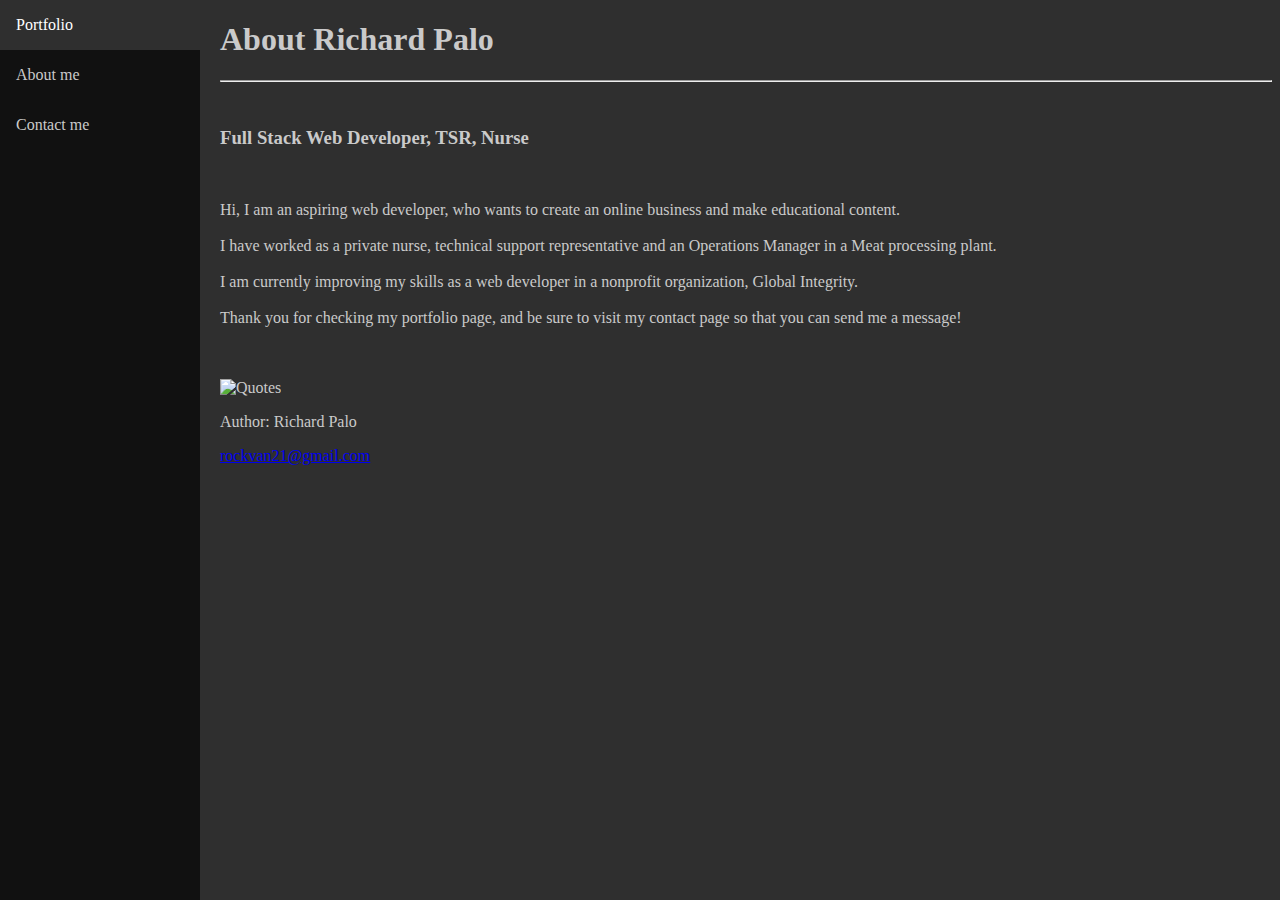
==== about.html @ 79963516 "added some CSS" ====
<!DOCTYPE html>
<html lang="en">
<head>
    <meta charset="UTF-8">
    <meta name="viewport" content="width=device-width, initial-scale=1.0">
    <title>About me</title>
    <link rel="stylesheet" href="stylesheet.css">
</head>

<body class="content">
    <h1>
        About Richard Palo
    </h1>
    <hr>
   
    <div class="sidenav">
        <a href="index.html">Portfolio</a></li>
        <a class="active" href="about.html">About me</a></li>
        <a href="contact.html">Contact me</a></li>
      </div>

    <br>

    <h3>
        Full Stack Web Developer, TSR, Nurse
    </h3>
    <br>
    <p>
        Hi, I am an aspiring web developer, who wants to create an online business and make educational content.
        <br>
        <br>
        I have worked as a private nurse, technical support representative and an Operations Manager in a Meat processing plant.
        <br>
        <br>
        I am currently improving my skills as a web developer in a nonprofit organization, Global Integrity.
        <br>
        <br>
        Thank you for checking my portfolio page, and be sure to visit my contact page so that you can send me a message!
    </p>
    <br>
    <br>
    
    <img src="https://miro.medium.com/max/1575/1*26XS_ika9w4pg18715Mo1g.jpeg" 
           alt="Quotes">
           
    <footer>
        <p>
            Author: Richard Palo
        </p>
        <p>
          <a href="mailto:rockvan21@gmail.com">
            rockvan21@gmail.com
          </a>
        </p>
    </footer>

</body>
</html>
---- stylesheet.css ----
* {
    box-sizing: border-box;
  }

body{
    background-color: #2f2f2f;
    color: #cacaca;
}

/* Style the side navigation */
  .sidenav {
      height: 100%;
      width: 200px;
      position: fixed;
      z-index: 1;
      top: 0;
      left: 0;
      background-color: #111;
      overflow-x: hidden;
    }

/* Side navigation links */
  .sidenav a {
      color: #cacaca;
      padding: 16px;
      text-decoration: none;
      display: block;
    }
  
  /* Change color on hover */
  .sidenav a:hover {
      background-color: #2f2f2f;
      color: white;
    }

  .sidenav a:active {
      background-color: #2f2f2f;
    }

  /* Style the content */
  .content {
      margin-left: 200px;
      padding-left: 20px;
    }
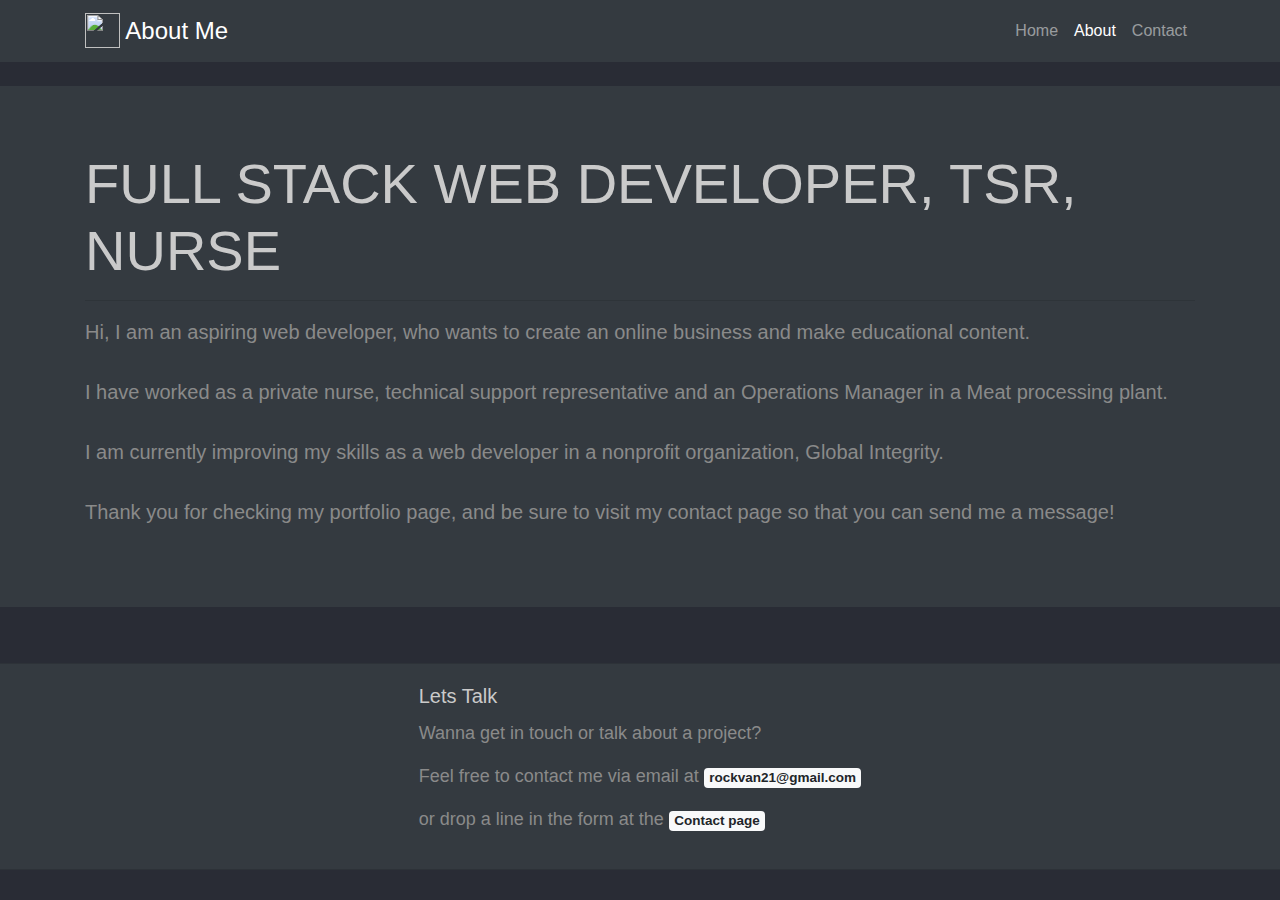
==== commit 0e403910: "updated about with bootstrap" ====
--- a/about.html
+++ b/about.html
@@ -4,55 +4,71 @@
     <meta charset="UTF-8">
     <meta name="viewport" content="width=device-width, initial-scale=1.0">
     <title>About me</title>
+    <link rel="stylesheet" href="https://stackpath.bootstrapcdn.com/bootstrap/4.5.2/css/bootstrap.min.css" integrity="sha384-JcKb8q3iqJ61gNV9KGb8thSsNjpSL0n8PARn9HuZOnIxN0hoP+VmmDGMN5t9UJ0Z" crossorigin="anonymous">
     <link rel="stylesheet" href="stylesheet.css">
 </head>
 
-<body class="content">
-    <h1>
-        About Richard Palo
-    </h1>
-    <hr>
-   
-    <div class="sidenav">
-        <a href="index.html">Portfolio</a></li>
-        <a class="active" href="about.html">About me</a></li>
-        <a href="contact.html">Contact me</a></li>
-      </div>
-
-    <br>
-
-    <h3>
-        Full Stack Web Developer, TSR, Nurse
-    </h3>
-    <br>
-    <p>
-        Hi, I am an aspiring web developer, who wants to create an online business and make educational content.
-        <br>
-        <br>
-        I have worked as a private nurse, technical support representative and an Operations Manager in a Meat processing plant.
-        <br>
-        <br>
-        I am currently improving my skills as a web developer in a nonprofit organization, Global Integrity.
-        <br>
-        <br>
-        Thank you for checking my portfolio page, and be sure to visit my contact page so that you can send me a message!
-    </p>
-    <br>
-    <br>
+<body>
+<!--------------------------------Navbar--------------------------------->
+    <nav class="navbar navbar-expand-lg navbar-dark bg-dark">
+    <div class="container">
+        <a class="navbar-brand" href="index.html"><img src="https://image.flaticon.com/icons/svg/3176/3176388.svg" width="35" height="35" class="d-inline-block align-top" alt="" loading="lazy">  About Me</a>
+        <div class="collapse navbar-collapse" id="navbarSupportedContent">
+            <ul class="navbar-nav ml-auto">
+                <li class="nav-item">
+                    <a class="nav-link" href="index.html">Home <span class="sr-only">(current)</span></a>
+                </li>
+                <li class="nav-item active">
+                    <a class="nav-link" href="about.html">About <span class="sr-only">(current)</span></a>
+                </li>
+                <li class="nav-item">
+                    <a class="nav-link" href="contact.html">Contact <span class="sr-only">(current)</span></a>
+                </li>
+            </ul>
+        </div>
+    </div>
+    </nav>
+<!--------------------------------End Navabar-------------------------------->
+ <br>
+<!--------------------------------About-------------------------------->
+    <section id="About">
+        <div class="jumbotron jumbotron-fluid bg-dark">
+            <div class="container">
+              <h1 class="display-4">Full Stack Web Developer, TSR, Nurse</h1>
+              <hr>
+              <p class="lead">
+                Hi, I am an aspiring web developer, who wants to create an online business and make educational content.
+                <br>
+                <br>
+                I have worked as a private nurse, technical support representative and an Operations Manager in a Meat processing plant.
+                <br>
+                <br>
+                I am currently improving my skills as a web developer in a nonprofit organization, Global Integrity.
+                <br>
+                <br>
+                Thank you for checking my portfolio page, and be sure to visit my contact page so that you can send me a message!
+            </p>
+            </div>
+          </div>
+    </section>
     
-    <img src="https://miro.medium.com/max/1575/1*26XS_ika9w4pg18715Mo1g.jpeg" 
-           alt="Quotes">
-           
-    <footer>
-        <p>
-            Author: Richard Palo
-        </p>
-        <p>
-          <a href="mailto:rockvan21@gmail.com">
-            rockvan21@gmail.com
-          </a>
-        </p>
-    </footer>
-
-</body>
+<!--------------------------------End About-------------------------------->
+<br>
+<!--------------------------------Footer-------------------------------->
+    <section id="footer">
+        <footer>
+            <div class="contaider-fluid">
+                <div class="row align-items-center card navbar-dark bg-dark ">
+                    <div class="card-body">
+                        <h5 class="card-title">Lets Talk</h5>
+                        <p>Wanna get in touch or talk about a project?</p>
+                        <p>Feel free to contact me via email at <a href="mailto:rockvan21@gmail.com" class="badge badge-light"> rockvan21@gmail.com</a></p>
+                        <p>or drop a line in the form at the <a href="contact.html" class="badge badge-light"> Contact page</a></p>
+                    </div>
+                </div>
+            </div>
+        </footer>
+    </section>
+<!--------------------------------End Footer-------------------------------->    
+ </body>
 </html>--- a/stylesheet.css
+++ b/stylesheet.css
@@ -1,45 +1,39 @@
 
-* {
-    box-sizing: border-box;
-  }
+/********Elements********/
+body{
+    background-color: #292c35;
+}
+/********End Elements********/
 
-body{
-    background-color: #2f2f2f;
-    color: #cacaca;
+/********Navbar********/
+.navbar-brand {
+  font-size: 24px;
+}
+/********End Navbar********/
+
+/********Hero Section********/
+
+section h1 {
+  color: #CACACA;
+  text-transform: uppercase;
+  font-weight: 900;
+  text-align: left;
 }
 
-/* Style the side navigation */
-  .sidenav {
-      height: 100%;
-      width: 200px;
-      position: fixed;
-      z-index: 1;
-      top: 0;
-      left: 0;
-      background-color: #111;
-      overflow-x: hidden;
-    }
+section p {
+  color: #8A8A8A;
+  font-size: 18px;
+  font-weight: 300;
+  text-align: left;
+}
+/********END Hero Section********/
 
-/* Side navigation links */
-  .sidenav a {
-      color: #cacaca;
-      padding: 16px;
-      text-decoration: none;
-      display: block;
-    }
-  
-  /* Change color on hover */
-  .sidenav a:hover {
-      background-color: #2f2f2f;
-      color: white;
-    }
+/********Footer********/
 
-  .sidenav a:active {
-      background-color: #2f2f2f;
-    }
+#footer h5 {
+  color: #CACACA;
+  font-weight: 300;
+  text-align: left;
+}
 
-  /* Style the content */
-  .content {
-      margin-left: 200px;
-      padding-left: 20px;
-    }+/********END Footer********/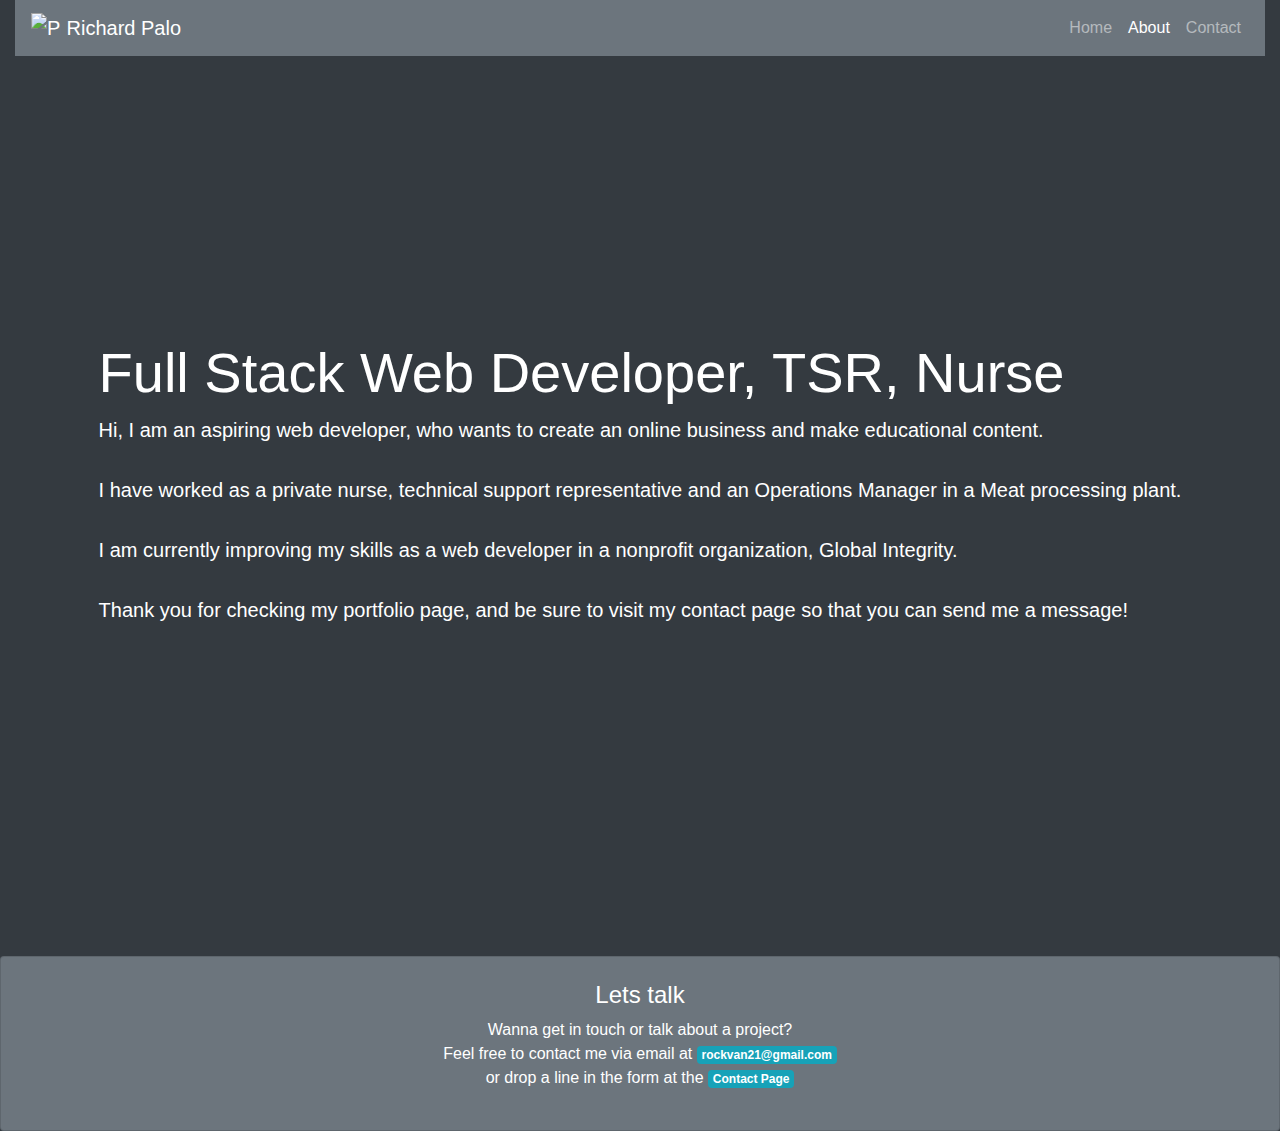
==== commit d390f576: "remove extra container updated some links" ====
--- a/about.html
+++ b/about.html
@@ -1,74 +1,140 @@
 <!DOCTYPE html>
 <html lang="en">
-<head>
-    <meta charset="UTF-8">
-    <meta name="viewport" content="width=device-width, initial-scale=1.0">
-    <title>About me</title>
-    <link rel="stylesheet" href="https://stackpath.bootstrapcdn.com/bootstrap/4.5.2/css/bootstrap.min.css" integrity="sha384-JcKb8q3iqJ61gNV9KGb8thSsNjpSL0n8PARn9HuZOnIxN0hoP+VmmDGMN5t9UJ0Z" crossorigin="anonymous">
-    <link rel="stylesheet" href="stylesheet.css">
-</head>
+	<head>
+		<meta charset="UTF-8" />
+		<meta
+			name="viewport"
+			content="width=device-width, initial-scale=1.0 ,  shrink-to-fit=no"
+		/>
+		<title>About me</title>
+		<link
+			rel="stylesheet"
+			href="https://stackpath.bootstrapcdn.com/bootstrap/4.5.2/css/bootstrap.min.css"
+			integrity="sha384-JcKb8q3iqJ61gNV9KGb8thSsNjpSL0n8PARn9HuZOnIxN0hoP+VmmDGMN5t9UJ0Z"
+			crossorigin="anonymous"
+		/>
+		<title>Richard Palo - About</title>
+	</head>
 
-<body>
-<!--------------------------------Navbar--------------------------------->
-    <nav class="navbar navbar-expand-lg navbar-dark bg-dark">
-    <div class="container">
-        <a class="navbar-brand" href="index.html"><img src="https://image.flaticon.com/icons/svg/3176/3176388.svg" width="35" height="35" class="d-inline-block align-top" alt="" loading="lazy">  About Me</a>
-        <div class="collapse navbar-collapse" id="navbarSupportedContent">
-            <ul class="navbar-nav ml-auto">
-                <li class="nav-item">
-                    <a class="nav-link" href="index.html">Home <span class="sr-only">(current)</span></a>
-                </li>
-                <li class="nav-item active">
-                    <a class="nav-link" href="about.html">About <span class="sr-only">(current)</span></a>
-                </li>
-                <li class="nav-item">
-                    <a class="nav-link" href="contact.html">Contact <span class="sr-only">(current)</span></a>
-                </li>
-            </ul>
-        </div>
-    </div>
-    </nav>
-<!--------------------------------End Navabar-------------------------------->
- <br>
-<!--------------------------------About-------------------------------->
-    <section id="About">
-        <div class="jumbotron jumbotron-fluid bg-dark">
-            <div class="container">
-              <h1 class="display-4">Full Stack Web Developer, TSR, Nurse</h1>
-              <hr>
-              <p class="lead">
-                Hi, I am an aspiring web developer, who wants to create an online business and make educational content.
-                <br>
-                <br>
-                I have worked as a private nurse, technical support representative and an Operations Manager in a Meat processing plant.
-                <br>
-                <br>
-                I am currently improving my skills as a web developer in a nonprofit organization, Global Integrity.
-                <br>
-                <br>
-                Thank you for checking my portfolio page, and be sure to visit my contact page so that you can send me a message!
-            </p>
-            </div>
-          </div>
-    </section>
-    
-<!--------------------------------End About-------------------------------->
-<br>
-<!--------------------------------Footer-------------------------------->
-    <section id="footer">
-        <footer>
-            <div class="contaider-fluid">
-                <div class="row align-items-center card navbar-dark bg-dark ">
-                    <div class="card-body">
-                        <h5 class="card-title">Lets Talk</h5>
-                        <p>Wanna get in touch or talk about a project?</p>
-                        <p>Feel free to contact me via email at <a href="mailto:rockvan21@gmail.com" class="badge badge-light"> rockvan21@gmail.com</a></p>
-                        <p>or drop a line in the form at the <a href="contact.html" class="badge badge-light"> Contact page</a></p>
-                    </div>
-                </div>
-            </div>
-        </footer>
-    </section>
-<!--------------------------------End Footer-------------------------------->    
- </body>
-</html>+	<body>
+		<!-- Navbar -->
+		<div class="container-fluid bg-dark">
+		<nav class="navbar navbar-expand-lg sticky-top navbar-dark bg-secondary">
+			<a class="navbar-brand" href="index.html">
+				<img
+					src="https://image.flaticon.com/icons/svg/3176/3176388.svg"
+					width="30"
+					height="30"
+					class="d-inline-block align-top"
+					alt="Profile-logo"
+					loading="lazy"
+				/>
+				Richard Palo
+			</a>
+			<button
+				class="navbar-toggler"
+				type="button"
+				data-toggle="collapse"
+				data-target="#navbarSupportedContent"
+				aria-controls="navbarSupportedContent"
+				aria-expanded="false"
+				aria-label="Toggle navigation"
+			>
+				<span class="navbar-toggler-icon"></span>
+			</button>
+
+			<div class="collapse navbar-collapse" id="navbarSupportedContent">
+				<ul class="navbar-nav ml-auto">
+					<li class="nav-item">
+						<a class="nav-link" href="index.html#portfolio"
+							>Home <span class="sr-only">(current)</span></a
+						>
+					</li>
+
+					<li class="nav-item active">
+						<a class="nav-link" href="about.html"
+							>About <span class="sr-only">(current)</span></a
+						>
+					</li>
+
+					<li class="nav-item">
+						<a class="nav-link" href="contact.html"
+							>Contact <span class="sr-only">(current)</span></a
+						>
+					</li>
+				</ul>
+			</div>
+		</nav>
+		<!-- End Navbar -->
+
+		<!--About--->
+		<div class="row vh-100 justify-content-center">
+			<div class="jumbotron jumbotron-fluid bg-dark align-self-center">
+				<div class="container text-white">
+					<h1 class="display-4">Full Stack Web Developer, TSR, Nurse</h1>
+					<p class="lead">
+						Hi, I am an aspiring web developer, who wants to create an online
+						business and make educational content.
+						<br />
+						<br />
+						I have worked as a private nurse, technical support representative
+						and an Operations Manager in a Meat processing plant.
+						<br />
+						<br />
+						I am currently improving my skills as a web developer in a nonprofit
+						organization, Global Integrity.
+						<br />
+						<br />
+						Thank you for checking my portfolio page, and be sure to visit my
+						contact page so that you can send me a message!
+					</p>
+				</div>
+			</div>
+		</div>
+		<!--End About-->
+
+		<!--Footer-->
+		<div class="row">
+			<div class="col text-center text-white card bg-secondary">
+				<br />
+				<h4>Lets talk</h4>
+				<p>
+					Wanna get in touch or talk about a project?
+					<br />
+					Feel free to contact me via email at
+					<span
+						><a href="mailto:rockvan21@gmail.com" class="badge badge-info">
+							rockvan21@gmail.com</a
+						></span
+					>
+					<br />
+					or drop a line in the form at the
+					<span
+						><a href="contact.html" class="badge badge-info">
+							Contact Page</a
+						></span
+					>
+				</p>
+				<br />
+			</div>
+		</div>
+		<!--End Footer-->
+
+		<!-- jQuery first, then Popper.js, then Bootstrap JS -->
+		<script
+			src="https://code.jquery.com/jquery-3.5.1.slim.min.js"
+			integrity="sha384-DfXdz2htPH0lsSSs5nCTpuj/zy4C+OGpamoFVy38MVBnE+IbbVYUew+OrCXaRkfj"
+			crossorigin="anonymous"
+		></script>
+		<script
+			src="https://cdn.jsdelivr.net/npm/popper.js@1.16.1/dist/umd/popper.min.js"
+			integrity="sha384-9/reFTGAW83EW2RDu2S0VKaIzap3H66lZH81PoYlFhbGU+6BZp6G7niu735Sk7lN"
+			crossorigin="anonymous"
+		></script>
+		<script
+			src="https://stackpath.bootstrapcdn.com/bootstrap/4.5.2/js/bootstrap.min.js"
+			integrity="sha384-B4gt1jrGC7Jh4AgTPSdUtOBvfO8shuf57BaghqFfPlYxofvL8/KUEfYiJOMMV+rV"
+			crossorigin="anonymous"
+		></script>
+	</body>
+</html>
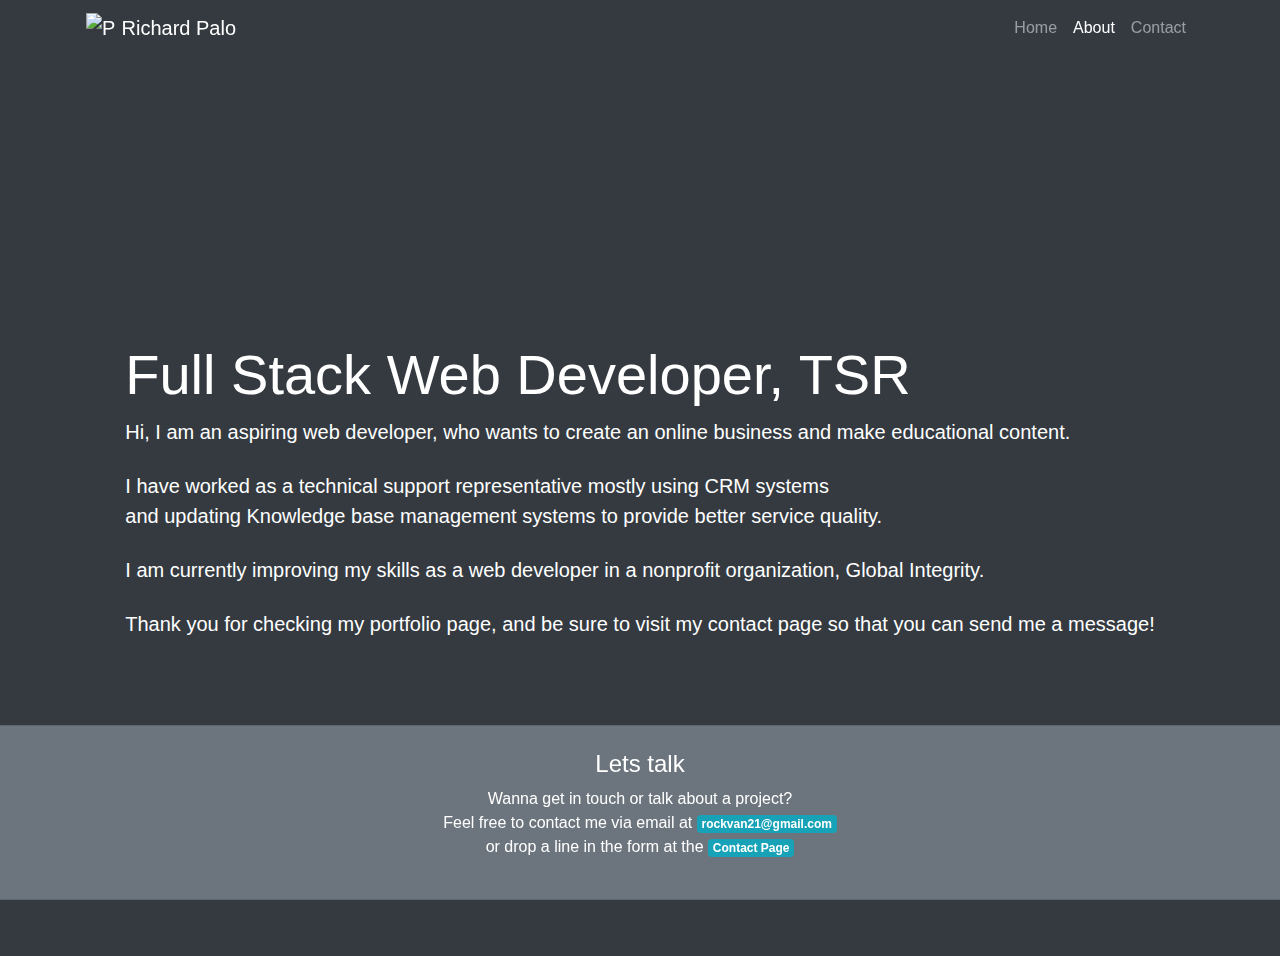
==== commit afeb88ff: "test2" ====
--- a/about.html
+++ b/about.html
@@ -4,97 +4,108 @@
 		<meta charset="UTF-8" />
 		<meta
 			name="viewport"
-			content="width=device-width, initial-scale=1.0 ,  shrink-to-fit=no"
+			content="width=device-width, initial-scale=1,shrink-to-fit=no"
 		/>
-		<title>About me</title>
 		<link
 			rel="stylesheet"
 			href="https://stackpath.bootstrapcdn.com/bootstrap/4.5.2/css/bootstrap.min.css"
 			integrity="sha384-JcKb8q3iqJ61gNV9KGb8thSsNjpSL0n8PARn9HuZOnIxN0hoP+VmmDGMN5t9UJ0Z"
 			crossorigin="anonymous"
 		/>
+
 		<title>Richard Palo - About</title>
 	</head>
 
 	<body>
-		<!-- Navbar -->
 		<div class="container-fluid bg-dark">
-		<nav class="navbar navbar-expand-lg sticky-top navbar-dark bg-secondary">
-			<a class="navbar-brand" href="index.html">
-				<img
-					src="https://image.flaticon.com/icons/svg/3176/3176388.svg"
-					width="30"
-					height="30"
-					class="d-inline-block align-top"
-					alt="Profile-logo"
-					loading="lazy"
-				/>
-				Richard Palo
-			</a>
-			<button
-				class="navbar-toggler"
-				type="button"
-				data-toggle="collapse"
-				data-target="#navbarSupportedContent"
-				aria-controls="navbarSupportedContent"
-				aria-expanded="false"
-				aria-label="Toggle navigation"
-			>
-				<span class="navbar-toggler-icon"></span>
-			</button>
+			<!-- Navbar -->
+			<nav class="container navbar navbar-expand-lg sticky-top navbar-dark">
+				<a class="navbar-brand" href="index.html">
+					<img
+						src="https://image.flaticon.com/icons/svg/3176/3176388.svg"
+						width="30"
+						height="30"
+						class="d-inline-block align-top"
+						alt="Profile-logo"
+						loading="lazy"
+					/>
+					Richard Palo
+				</a>
+				<button
+					class="navbar-toggler"
+					type="button"
+					data-toggle="collapse"
+					data-target="#navbarSupportedContent"
+					aria-controls="navbarSupportedContent"
+					aria-expanded="false"
+					aria-label="Toggle navigation"
+				>
+					<span class="navbar-toggler-icon"></span>
+				</button>
 
-			<div class="collapse navbar-collapse" id="navbarSupportedContent">
-				<ul class="navbar-nav ml-auto">
-					<li class="nav-item">
-						<a class="nav-link" href="index.html#portfolio"
-							>Home <span class="sr-only">(current)</span></a
+				<div class="collapse navbar-collapse" id="navbarSupportedContent">
+					<ul class="navbar-nav ml-auto">
+						<li class="nav-item">
+							<a class="nav-link" href="index.html#portfolio"
+								>Home <span class="sr-only">(current)</span></a
+							>
+						</li>
+
+						<li class="nav-item active">
+							<a class="nav-link" href="about.html"
+								>About <span class="sr-only">(current)</span></a
+							>
+						</li>
+
+						<li class="nav-item">
+							<a class="nav-link" href="contact.html"
+								>Contact <span class="sr-only">(current)</span></a
+							>
+						</li>
+					</ul>
+				</div>
+			</nav>
+			<!-- End Navbar -->
+
+			<!--About--->
+			<div class="row vh-100 justify-content-center">
+				<div class="jumbotron jumbotron-fluid bg-dark align-self-center">
+					<div class="container text-white">
+						<h1 class="display-4">Full Stack Web Developer, TSR</h1>
+						<span class="lead">
+							Hi, I am an aspiring web developer, who wants to create an online
+							business and make educational content.</span
 						>
-					</li>
-
-					<li class="nav-item active">
-						<a class="nav-link" href="about.html"
-							>About <span class="sr-only">(current)</span></a
-						>
-					</li>
-
-					<li class="nav-item">
-						<a class="nav-link" href="contact.html"
-							>Contact <span class="sr-only">(current)</span></a
-						>
-					</li>
-				</ul>
-			</div>
-		</nav>
-		<!-- End Navbar -->
-
-		<!--About--->
-		<div class="row vh-100 justify-content-center">
-			<div class="jumbotron jumbotron-fluid bg-dark align-self-center">
-				<div class="container text-white">
-					<h1 class="display-4">Full Stack Web Developer, TSR, Nurse</h1>
-					<p class="lead">
-						Hi, I am an aspiring web developer, who wants to create an online
-						business and make educational content.
 						<br />
 						<br />
-						I have worked as a private nurse, technical support representative
-						and an Operations Manager in a Meat processing plant.
+						<span class="lead"
+							>I have worked as a technical support representative mostly using
+							CRM systems</span
+						>
+						<br />
+						<span class="lead"
+							>and updating Knowledge base management systems to provide better
+							service quality.</span
+						>
 						<br />
 						<br />
-						I am currently improving my skills as a web developer in a nonprofit
-						organization, Global Integrity.
+						<span class="lead"
+							>I am currently improving my skills as a web developer in a
+							nonprofit organization, Global Integrity.</span
+						>
 						<br />
 						<br />
-						Thank you for checking my portfolio page, and be sure to visit my
-						contact page so that you can send me a message!
-					</p>
+						<span class="lead"
+							>Thank you for checking my portfolio page, and be sure to visit my
+							contact page so that you can send me a message!</span
+						>
+					</div>
 				</div>
 			</div>
-		</div>
-		<!--End About-->
+			<!--End About-->
 
-		<!--Footer-->
-		<div class="row">
+			<!--Footer-->
+			<div class="row fixed-bottom">
 			<div class="col text-center text-white card bg-secondary">
 				<br />
 				<h4>Lets talk</h4>
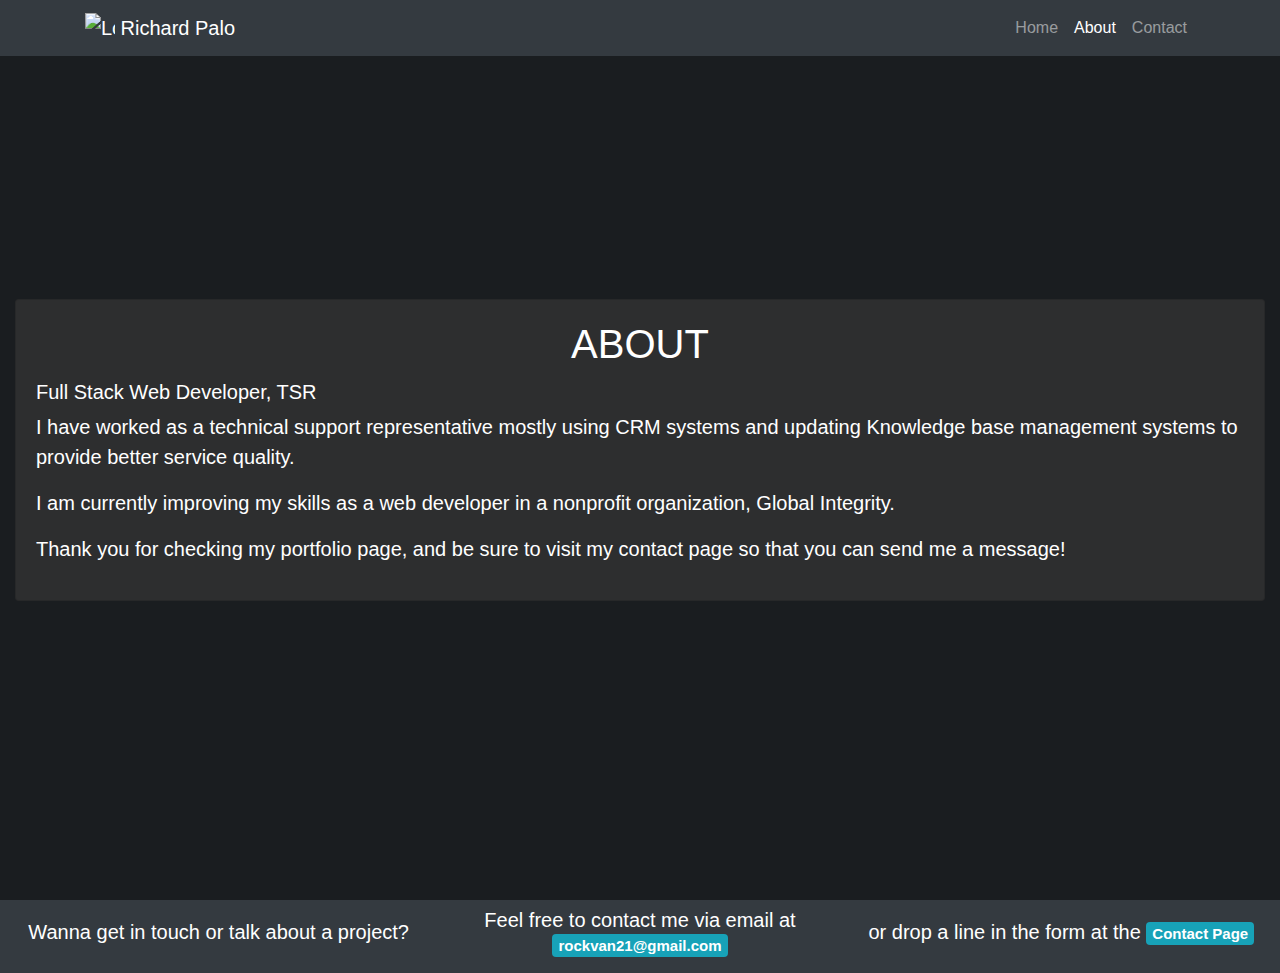
==== commit 9e899efc: "added javascript code" ====
--- a/about.html
+++ b/about.html
@@ -2,136 +2,137 @@
 <html lang="en">
 	<head>
 		<meta charset="UTF-8" />
-		<meta
-			name="viewport"
-			content="width=device-width, initial-scale=1,shrink-to-fit=no"
-		/>
+		<meta name="viewport" content="width=device-width, initial-scale=1.0" />
+		<!-- Bootstrap CSS -->
 		<link
 			rel="stylesheet"
 			href="https://stackpath.bootstrapcdn.com/bootstrap/4.5.2/css/bootstrap.min.css"
 			integrity="sha384-JcKb8q3iqJ61gNV9KGb8thSsNjpSL0n8PARn9HuZOnIxN0hoP+VmmDGMN5t9UJ0Z"
 			crossorigin="anonymous"
 		/>
+		<!-- End Bootstrap CSS -->
+		<!-- Stylesheet -->
+		<link rel="stylesheet" href="stylesheet.css" />
+		<!-- END Stylesheet-->
 
 		<title>Richard Palo - About</title>
 	</head>
 
 	<body>
-		<div class="container-fluid bg-dark">
-			<!-- Navbar -->
-			<nav class="container navbar navbar-expand-lg sticky-top navbar-dark">
+		<!--Navbar-->
+		<nav class="navbar navbar-expand-lg navbar-dark bg-dark fixed-top">
+			<div class="container">
 				<a class="navbar-brand" href="index.html">
 					<img
 						src="https://image.flaticon.com/icons/svg/3176/3176388.svg"
 						width="30"
 						height="30"
 						class="d-inline-block align-top"
-						alt="Profile-logo"
+						alt="Logo"
 						loading="lazy"
 					/>
-					Richard Palo
-				</a>
+					Richard Palo</a
+				>
 				<button
 					class="navbar-toggler"
 					type="button"
 					data-toggle="collapse"
-					data-target="#navbarSupportedContent"
-					aria-controls="navbarSupportedContent"
+					data-target="#navbarNavAltMarkup"
+					aria-controls="navbarNavAltMarkup"
 					aria-expanded="false"
 					aria-label="Toggle navigation"
 				>
 					<span class="navbar-toggler-icon"></span>
 				</button>
-
-				<div class="collapse navbar-collapse" id="navbarSupportedContent">
-					<ul class="navbar-nav ml-auto">
-						<li class="nav-item">
-							<a class="nav-link" href="index.html#portfolio"
-								>Home <span class="sr-only">(current)</span></a
-							>
-						</li>
-
-						<li class="nav-item active">
-							<a class="nav-link" href="about.html"
-								>About <span class="sr-only">(current)</span></a
-							>
-						</li>
-
-						<li class="nav-item">
-							<a class="nav-link" href="contact.html"
-								>Contact <span class="sr-only">(current)</span></a
-							>
-						</li>
-					</ul>
-				</div>
-			</nav>
-			<!-- End Navbar -->
-
-			<!--About--->
-			<div class="row vh-100 justify-content-center">
-				<div class="jumbotron jumbotron-fluid bg-dark align-self-center">
-					<div class="container text-white">
-						<h1 class="display-4">Full Stack Web Developer, TSR</h1>
-						<span class="lead">
-							Hi, I am an aspiring web developer, who wants to create an online
-							business and make educational content.</span
+				<div
+					class="collapse navbar-collapse justify-content-end"
+					id="navbarNavAltMarkup"
+				>
+					<div class="navbar-nav">
+						<a class="nav-link" aria-current="page" href="index.html#portfolio"
+							>Home</a
 						>
-						<br />
-						<br />
-						<span class="lead"
-							>I have worked as a technical support representative mostly using
-							CRM systems</span
-						>
-						<br />
-						<span class="lead"
-							>and updating Knowledge base management systems to provide better
-							service quality.</span
-						>
-						<br />
-						<br />
-						<span class="lead"
-							>I am currently improving my skills as a web developer in a
-							nonprofit organization, Global Integrity.</span
-						>
-						<br />
-						<br />
-						<span class="lead"
-							>Thank you for checking my portfolio page, and be sure to visit my
-							contact page so that you can send me a message!</span
-						>
+						<a class="nav-link active" href="about.html">About</a>
+						<a class="nav-link" href="contact.html">Contact</a>
 					</div>
 				</div>
 			</div>
-			<!--End About-->
+		</nav>
+		<!--End Navbar-->
 
-			<!--Footer-->
-			<div class="row fixed-bottom">
-			<div class="col text-center text-white card bg-secondary">
-				<br />
-				<h4>Lets talk</h4>
-				<p>
-					Wanna get in touch or talk about a project?
-					<br />
-					Feel free to contact me via email at
-					<span
-						><a href="mailto:rockvan21@gmail.com" class="badge badge-info">
-							rockvan21@gmail.com</a
-						></span
-					>
-					<br />
-					or drop a line in the form at the
-					<span
-						><a href="contact.html" class="badge badge-info">
-							Contact Page</a
-						></span
-					>
-				</p>
-				<br />
+		<!--About-->
+		<div class="container-fluid vh-100 bg-dark">
+			<div class="row vh-100">
+				<div
+					class="col d-flex align-items-center justify-content-center flex-column bg-about"
+				>
+					<div class="card bg-card-about">
+						<div class="card-body">
+							<h1 class="card-title d-flex justify-content-center">
+								ABOUT
+							</h1>
+							<h5>
+								Full Stack Web Developer, TSR
+							</h5>
+							<p class="lead">
+								I have worked as a technical support representative mostly using
+								CRM systems and updating Knowledge base management systems to
+								provide better service quality.
+							</p>
+
+							<p class="lead">
+								I am currently improving my skills as a web developer in a
+								nonprofit organization, Global Integrity.
+							</p>
+							<p class="lead">
+								Thank you for checking my portfolio page, and be sure to visit
+								my contact page so that you can send me a message!
+							</p>
+						</div>
+					</div>
+				</div>
 			</div>
 		</div>
+		<!--End About-->
+
+		<!--Footer-->
+		<footer>
+			<div class="container-fluid bg-dark text-white">
+				<div class="row p-2">
+					<div
+						class="col-md d-flex text-center justify-content-center align-items-center"
+					>
+						<h5>Wanna get in touch or talk about a project?</h5>
+					</div>
+					<div
+						class="col-md d-flex text-center justify-content-center align-items-center"
+					>
+						<h5>
+							Feel free to contact me via email at
+							<span
+								><a href="mailto:rockvan21@gmail.com" class="badge badge-info">
+									rockvan21@gmail.com</a
+								></span
+							>
+						</h5>
+					</div>
+					<div
+						class="col-md d-flex text-center justify-content-center align-items-center"
+					>
+						<h5>
+							or drop a line in the form at the
+							<span
+								><a href="contact.html" class="badge badge-info">
+									Contact Page</a
+								></span
+							>
+						</h5>
+					</div>
+				</div>
+			</div>
+		</footer>
 		<!--End Footer-->
 
-		<!-- jQuery first, then Popper.js, then Bootstrap JS -->
 		<script
 			src="https://code.jquery.com/jquery-3.5.1.slim.min.js"
 			integrity="sha384-DfXdz2htPH0lsSSs5nCTpuj/zy4C+OGpamoFVy38MVBnE+IbbVYUew+OrCXaRkfj"
--- a/stylesheet.css
+++ b/stylesheet.css
@@ -0,0 +1,51 @@
+/** HTML **/
+html {
+	scroll-behavior: smooth;
+}
+
+/** HOME **/
+.bg-image {
+	background-image: linear-gradient(rgba(0, 0, 0, 0.5), rgba(0, 0, 0, 0.5)),
+		url(https://images.unsplash.com/photo-1461749280684-dccba630e2f6?ixlib=rb-1.2.1&ixid=eyJhcHBfaWQiOjEyMDd9&auto=format&fit=crop&w=1350&q=80);
+	background-size: cover;
+	background-position: center;
+	background-repeat: no-repeat;
+	height: 100%;
+	position: relative;
+}
+/** HOME **/
+
+/** ABOUT **/
+.bg-about {
+	background-image: linear-gradient(rgba(0, 0, 0, 0.5), rgba(0, 0, 0, 0.5)),
+		url(https://images.unsplash.com/photo-1544256718-3bcf237f3974?ixlib=rb-1.2.1&ixid=eyJhcHBfaWQiOjEyMDd9&auto=format&fit=crop&w=2702&q=80);
+	background-size: cover;
+	background-position: center;
+	background-repeat: no-repeat;
+	box-sizing: border-box;
+	height: auto;
+}
+
+.bg-card-about {
+	background-color: rgba(54, 54, 54, 0.7);
+	color: white;
+}
+/** ABOUT **/
+
+/** CONTACT **/
+.bg-contact {
+	background-image: linear-gradient(rgba(0, 0, 0, 0.5), rgba(0, 0, 0, 0.5)),
+		url(https://images.unsplash.com/photo-1492551557933-34265f7af79e?ixlib=rb-1.2.1&ixid=eyJhcHBfaWQiOjEyMDd9&auto=format&fit=crop&w=1950&q=80);
+	background-size: cover;
+	background-position: center;
+	background-repeat: no-repeat;
+	box-sizing: border-box;
+	height: auto;
+	position: relative;
+}
+
+.bg-card-contact {
+	background-color: rgba(54, 54, 54, 0.7);
+	color: white;
+}
+/** CONTACT **/
